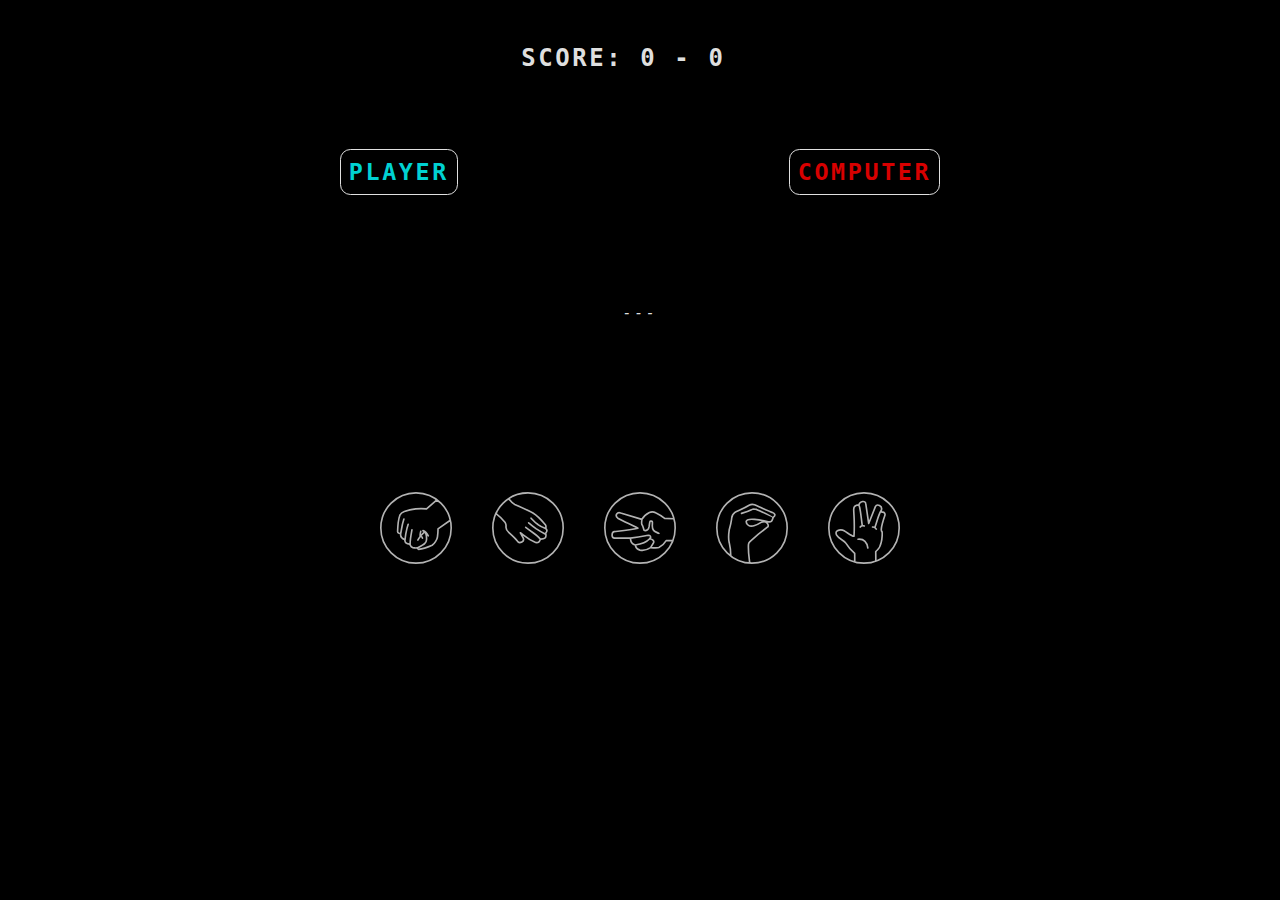
==== index.html @ 5221a865 "Add files via upload" ====
<!DOCTYPE html>
<html lang="en-us">
  <head>
    <meta charset="UTF-8">
    <meta name="viewport" content="width=device-width, initial-scale=1.0">
    <meta http-equiv="X-UA-Compatible" content="ie=edge">
    <title>Rock Paper Scissors Lizard Spock</title>
    <link rel="stylesheet" href="style.css">
  </head>
  <body>

    <div id="left">
        <h2 id="player">PLAYER</h2><span id="playerChoiceText"></span>
    </div>
    <div id="right">    
        <h2 id="computer">COMPUTER</h2><span id="computerChoiceText"></span>
    </div>
        
    <div id="scoreDiv">
        <h1 id="score">SCORE: <p id="playerScoreText" class="scoreText">0</p> - <p id="computerScoreText" class="scoreText">0</p></h1>
    </div>

    <span id="resultDiv" class="hidden">---</span>

    <div class="middle blinking">
        <h3 id="resultText" class="hidden">-</h3><h3 class="wins">wins!</h3>
    </div>

    <div id="controls">
        <img src="Rock.svg" id="rock" class="button"/>
        <img src="Paper.svg" id="paper" class="button"/>
        <img src="Scissors.svg" id="scissors" class="button"/>
        <img src="Lizard.svg" id="lizard" class="button"/>
        <img src="Spock.svg" id="Spock" class="button"/>
    </div>

	<script src="app.js"></script>
  </body>
</html>
---- style.css ----
*{
    font-family: monospace;
}
img {
    height: 10%;
    width: 10%;
    min-width: 5.5rem;
    max-width: 8rem;
}

h3 {
    display: block;
    margin: 0 auto;
    text-align: center;
    font-size: large;
    font-weight: 600;
    padding-top: 1.5%;
}

h1{
    max-width: 68%;
    margin: 0 auto;
    text-align: center;
    font-size: 133%;
    word-spacing: 0;
    padding-top: 2%;
}

.button {
    opacity: .7;
    fill: none;
    filter: invert();
    stroke: aquamarine;
    stroke-width: 20px;
}

.button:hover {
    cursor: pointer;
    fill: orange !important;
    stroke-width: 20;
    opacity: .95;
}

.button:active{
    fill: orangered;
    opacity: .8;
}

#controls {
    display: flex;
    justify-content: center;
    justify-content: space-evenly;
    padding-top: 19%;
}

#resultDiv{
    display: block;
    text-align: center;
    padding-top: 30%;
    font-size: smaller;
    font-style: italic;
}

#scoreDiv {
    display: block;
    text-align: center;
    margin: 0 auto;
}

#left {
    float: left;
    text-align: left;
    padding-top: 13%;
}

#right {
    float: right;
    text-align: right;
    padding-top: 13%;
}

#left>h2 {
    color:rgb(0, 210, 210);
}

#right>h2 {
    color: rgb(216, 0, 0);
}

p{
    min-width: 10rem;
    max-width: 10rem;
}

div {
    display: block;
}

p {
    display: inline;
    border: 0rem solid black;
    max-width: 100px;
    min-width: 100px;
    position: static;
}

body {
    background-color: black;
    color: rgba(255,255,255,.88);
    max-width: 600px;
    min-width: 500px;
    min-height: 500px;
    margin: 2.5% auto 0;
    font-size: 18px;
    letter-spacing: .2rem;
}

.middle {
    visibility: hidden;
    text-align: center;
}

#resultText{
    display: inline;
}

.wins{
    display: inline;
}


.blinking {

    animation: opacity 1.2s ease-in-out infinite;
    opacity: 1;
}

@keyframes opacity {
  0% {
    opacity: 1;
  }

  50% {
    opacity: 0
  }

  100% {
    opacity: 1;
  }
}

#player, #computer {
    border: .1rem solid rgba(255,255,255,.88);
    margin-top: 3rem;
    padding: .6rem;
    border-radius: .8rem;
    font-size: 130%;
}

span.hidden {
    margin-top: 4rem;
}

div.middle {
    margin-top: 2.7rem;
}
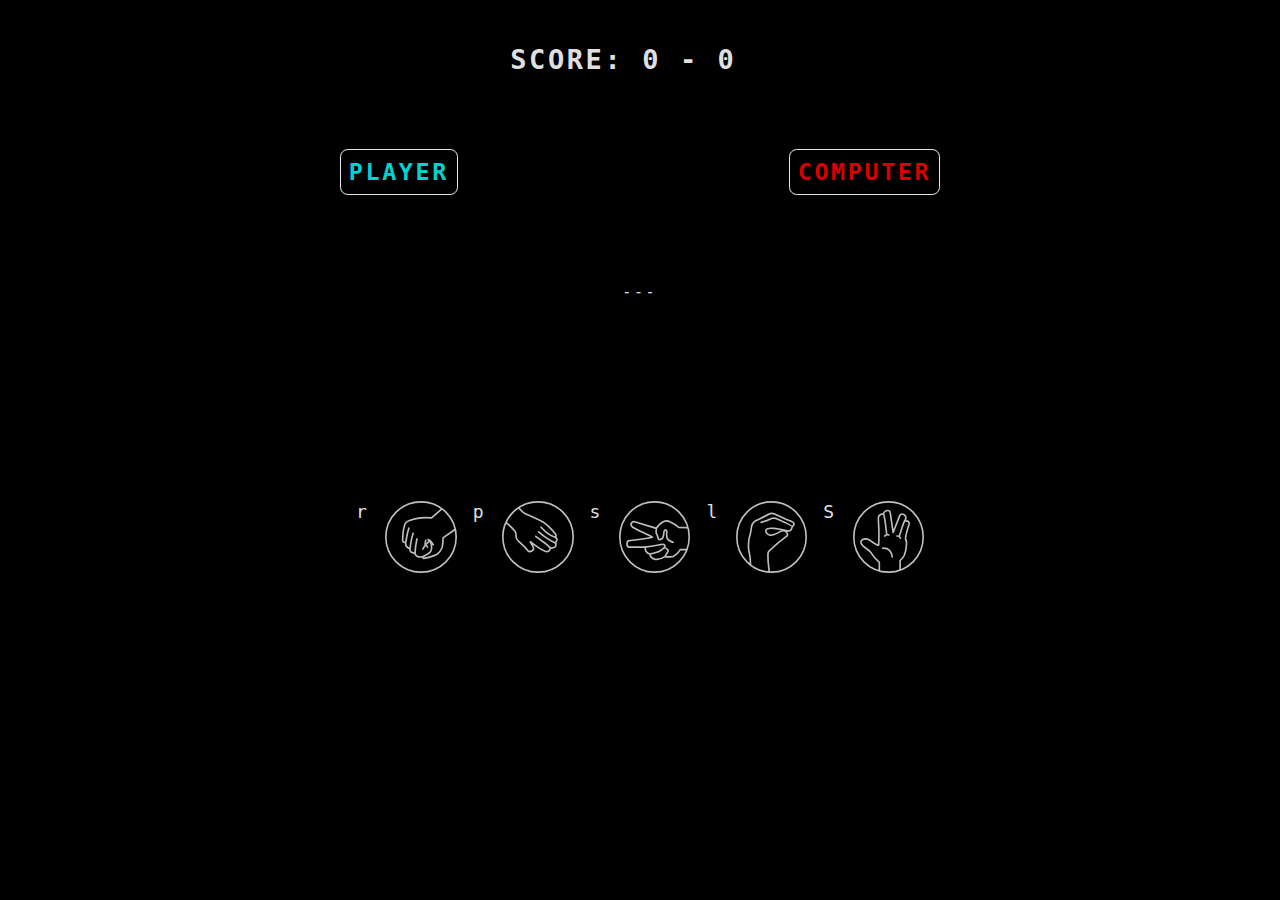
==== commit 0f61bc16: "Add files via upload" ====
--- a/index.html
+++ b/index.html
@@ -27,11 +27,26 @@
     </div>
 
     <div id="controls">
-        <img src="Rock.svg" id="rock" class="button"/>
-        <img src="Paper.svg" id="paper" class="button"/>
-        <img src="Scissors.svg" id="scissors" class="button"/>
-        <img src="Lizard.svg" id="lizard" class="button"/>
-        <img src="Spock.svg" id="Spock" class="button"/>
+        <label for="rock">r</label>
+        <img src="Rock.svg" id="rock" class="button trigger"/>
+        <label for="paper">p</label>
+        <img src="Paper.svg" id="paper" class="button trigger"/>
+        <label for="scissors">s</label>
+        <img src="Scissors.svg" id="scissors" class="button trigger"/>
+        <label for="lizard">l</label>
+        <img src="Lizard.svg" id="lizard" class="button trigger"/>
+        <label for="Spock">S</label>
+        <img src="Spock.svg" id="Spock" class="button trigger"/>
+    </div>
+
+    <div class="modal">
+      <div class="modal-Content">
+        <span class="close-button"><!---&times;---></span>
+        <h4>computer chose</h4>
+        <span id="modalResult" class="hidden"></span>
+        <span id="modalResultUser" class="hidden"></span>
+        <h3>you chose</h3>
+      </div>
     </div>
 
 	<script src="app.js"></script>
--- a/style.css
+++ b/style.css
@@ -6,6 +6,7 @@
     width: 10%;
     min-width: 5.5rem;
     max-width: 8rem;
+    clear: both;
 }
 
 h3 {
@@ -21,13 +22,13 @@
     max-width: 68%;
     margin: 0 auto;
     text-align: center;
-    font-size: 133%;
+    font-size: 150%;
     word-spacing: 0;
     padding-top: 2%;
 }
 
 .button {
-    opacity: .7;
+    opacity: .75;
     fill: none;
     filter: invert();
     stroke: aquamarine;
@@ -50,13 +51,13 @@
     display: flex;
     justify-content: center;
     justify-content: space-evenly;
-    padding-top: 19%;
+    padding-top: 24%;
 }
 
 #resultDiv{
     display: block;
     text-align: center;
-    padding-top: 30%;
+    padding-top: 26%;
     font-size: smaller;
     font-style: italic;
 }
@@ -106,7 +107,7 @@
 
 body {
     background-color: black;
-    color: rgba(255,255,255,.88);
+    color: rgba(255,255,255,.90);
     max-width: 600px;
     min-width: 500px;
     min-height: 500px;
@@ -131,7 +132,7 @@
 
 .blinking {
 
-    animation: opacity 1.2s ease-in-out infinite;
+    animation: opacity 1s ease-in-out infinite;
     opacity: 1;
 }
 
@@ -150,10 +151,10 @@
 }
 
 #player, #computer {
-    border: .1rem solid rgba(255,255,255,.88);
+    border: .1rem solid rgba(255,255,255,.90);
     margin-top: 3rem;
     padding: .6rem;
-    border-radius: .8rem;
+    border-radius: .6rem;
     font-size: 130%;
 }
 
@@ -163,4 +164,92 @@
 
 div.middle {
     margin-top: 2.7rem;
+}
+
+
+/*modal styles here*/
+.modal {
+    position: absolute;
+    display: flex;
+    justify-content: center;
+    left: 25%;
+    top: 5%;
+    width: 50%;
+    height: 90%;
+    background-color: rgba(0, 0, 0, 0.7);
+    opacity: 1;
+    visibility: hidden;
+    transform: scale(1.1);
+    transition: visibility 0s linear 0.25s, opacity 0.25s 0s, transform 0.25s;
+    border-radius: .5rem;
+}
+
+.modal-content {
+    position: absolute;
+    top: 50%;
+    left: 50%;
+    transform: translate(-50%, -50%);
+    background-color: black;
+    color: rgba(255,255,255, .95);
+    padding: 1rem 1.5rem;
+    width: 24rem;
+    border-radius: 0.5rem;
+}
+
+.close-button {
+    float: right;
+    position: static;
+    width: 1.5rem;
+    line-height: 1.5rem;
+    text-align: center;
+    cursor: pointer;
+    border-radius: 0.25rem;
+    background-color: lightgray;
+}
+
+.close-button:hover {
+    background-color: darkgray;
+}
+
+.show-modal {
+    opacity: 1;
+    visibility: visible;
+    transform: scale(1.0);
+    transition: visibility 0s linear 0s, opacity 0.2s 0s, transform 0.2s;
+}
+
+#modalResult{
+    display: block;
+    font-size: 5rem;
+    text-align: center;
+    padding: 15% 0;
+}
+
+#modalResultUser{
+    display: block;
+    font-size: 5rem;
+    text-align: center;
+    padding: 3% 0;
+    margin-top: -3%;
+    margin-bottom: 3%;
+}
+
+span+span{
+    padding-top: 0;
+    margin-bottom: 9%;  
+}
+
+span+h4{
+    font-size: 1.5rem;
+    display: flex;
+    justify-content: flex-start;
+    margin-bottom: -3rem;
+    padding-left: 2rem;
+    padding-top: 7rem;
+    padding-bottom: 1rem;
+    margin-top: 1.5rem;
+}
+
+label{
+    vertical-align: bottom;
 }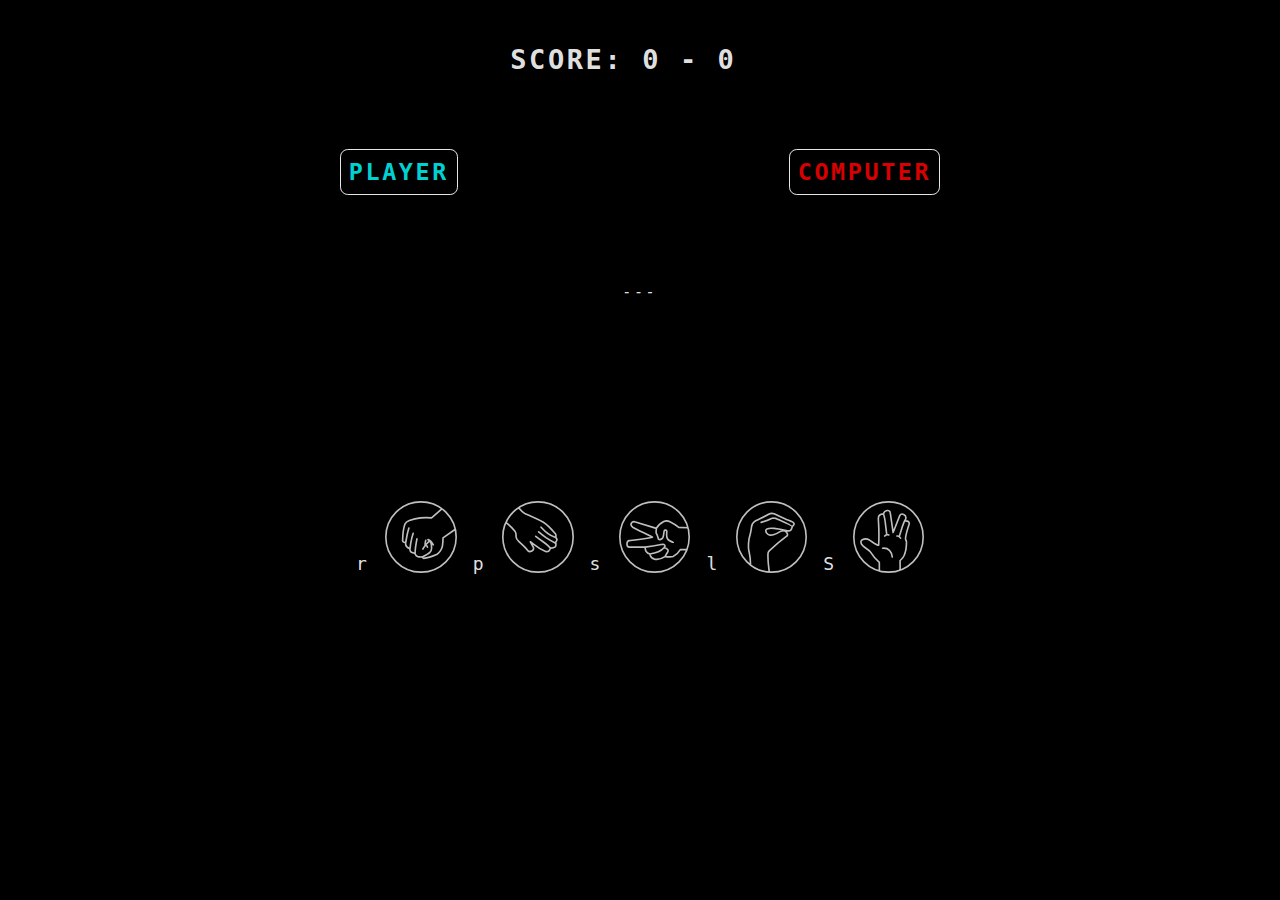
==== commit 87431090: "Initial commit" ====
--- a/index.html
+++ b/index.html
@@ -1,54 +1,54 @@
-<!DOCTYPE html>
-<html lang="en-us">
-  <head>
-    <meta charset="UTF-8">
-    <meta name="viewport" content="width=device-width, initial-scale=1.0">
-    <meta http-equiv="X-UA-Compatible" content="ie=edge">
-    <title>Rock Paper Scissors Lizard Spock</title>
-    <link rel="stylesheet" href="style.css">
-  </head>
-  <body>
-
-    <div id="left">
-        <h2 id="player">PLAYER</h2><span id="playerChoiceText"></span>
-    </div>
-    <div id="right">    
-        <h2 id="computer">COMPUTER</h2><span id="computerChoiceText"></span>
-    </div>
-        
-    <div id="scoreDiv">
-        <h1 id="score">SCORE: <p id="playerScoreText" class="scoreText">0</p> - <p id="computerScoreText" class="scoreText">0</p></h1>
-    </div>
-
-    <span id="resultDiv" class="hidden">---</span>
-
-    <div class="middle blinking">
-        <h3 id="resultText" class="hidden">-</h3><h3 class="wins">wins!</h3>
-    </div>
-
-    <div id="controls">
-        <label for="rock">r</label>
-        <img src="Rock.svg" id="rock" class="button trigger"/>
-        <label for="paper">p</label>
-        <img src="Paper.svg" id="paper" class="button trigger"/>
-        <label for="scissors">s</label>
-        <img src="Scissors.svg" id="scissors" class="button trigger"/>
-        <label for="lizard">l</label>
-        <img src="Lizard.svg" id="lizard" class="button trigger"/>
-        <label for="Spock">S</label>
-        <img src="Spock.svg" id="Spock" class="button trigger"/>
-    </div>
-
-    <div class="modal">
-      <div class="modal-Content">
-        <span class="close-button"><!---&times;---></span>
-        <h4>computer chose</h4>
-        <span id="modalResult" class="hidden"></span>
-        <span id="modalResultUser" class="hidden"></span>
-        <h3>you chose</h3>
-      </div>
-    </div>
-
-	<script src="app.js"></script>
-  </body>
+<!DOCTYPE html>
+<html lang="en-us">
+  <head>
+    <meta charset="UTF-8">
+    <meta name="viewport" content="width=device-width, initial-scale=1.0">
+    <meta http-equiv="X-UA-Compatible" content="ie=edge">
+    <title>Rock Paper Scissors Lizard Spock</title>
+    <link rel="stylesheet" href="style.css">
+  </head>
+  <body>
+
+    <div id="left">
+        <h2 id="player">PLAYER</h2><span id="playerChoiceText"></span>
+    </div>
+    <div id="right">    
+        <h2 id="computer">COMPUTER</h2><span id="computerChoiceText"></span>
+    </div>
+        
+    <div id="scoreDiv">
+        <h1 id="score">SCORE: <p id="playerScoreText" class="scoreText">0</p> - <p id="computerScoreText" class="scoreText">0</p></h1>
+    </div>
+
+    <span id="resultDiv" class="hidden">---</span>
+
+    <div class="middle blinking">
+        <h3 id="resultText" class="hidden">-</h3><h3 class="wins">wins!</h3>
+    </div>
+
+    <div id="controls">
+        <label for="rock">r</label>
+        <img src="Rock.svg" id="rock" class="button trigger"/>
+        <label for="paper">p</label>
+        <img src="Paper.svg" id="paper" class="button trigger"/>
+        <label for="scissors">s</label>
+        <img src="Scissors.svg" id="scissors" class="button trigger"/>
+        <label for="lizard">l</label>
+        <img src="Lizard.svg" id="lizard" class="button trigger"/>
+        <label for="Spock">S</label>
+        <img src="Spock.svg" id="Spock" class="button trigger"/>
+    </div>
+
+    <div class="modal">
+      <div class="modal-Content">
+        <span class="close-button"><!---&times;---></span>
+        <h4>computer chose</h4>
+        <span id="modalResult" class="hidden"></span>
+        <span id="modalResultUser" class="hidden"></span>
+        <h3>you chose</h3>
+      </div>
+    </div>
+
+	<script src="app.js"></script>
+  </body>
 </html>--- a/style.css
+++ b/style.css
@@ -1,255 +1,268 @@
-*{
-    font-family: monospace;
-}
-img {
-    height: 10%;
-    width: 10%;
-    min-width: 5.5rem;
-    max-width: 8rem;
-    clear: both;
-}
-
-h3 {
-    display: block;
-    margin: 0 auto;
-    text-align: center;
-    font-size: large;
-    font-weight: 600;
-    padding-top: 1.5%;
-}
-
-h1{
-    max-width: 68%;
-    margin: 0 auto;
-    text-align: center;
-    font-size: 150%;
-    word-spacing: 0;
-    padding-top: 2%;
-}
-
-.button {
-    opacity: .75;
-    fill: none;
-    filter: invert();
-    stroke: aquamarine;
-    stroke-width: 20px;
-}
-
-.button:hover {
-    cursor: pointer;
-    fill: orange !important;
-    stroke-width: 20;
-    opacity: .95;
-}
-
-.button:active{
-    fill: orangered;
-    opacity: .8;
-}
-
-#controls {
-    display: flex;
-    justify-content: center;
-    justify-content: space-evenly;
-    padding-top: 24%;
-}
-
-#resultDiv{
-    display: block;
-    text-align: center;
-    padding-top: 26%;
-    font-size: smaller;
-    font-style: italic;
-}
-
-#scoreDiv {
-    display: block;
-    text-align: center;
-    margin: 0 auto;
-}
-
-#left {
-    float: left;
-    text-align: left;
-    padding-top: 13%;
-}
-
-#right {
-    float: right;
-    text-align: right;
-    padding-top: 13%;
-}
-
-#left>h2 {
-    color:rgb(0, 210, 210);
-}
-
-#right>h2 {
-    color: rgb(216, 0, 0);
-}
-
-p{
-    min-width: 10rem;
-    max-width: 10rem;
-}
-
-div {
-    display: block;
-}
-
-p {
-    display: inline;
-    border: 0rem solid black;
-    max-width: 100px;
-    min-width: 100px;
-    position: static;
-}
-
-body {
-    background-color: black;
-    color: rgba(255,255,255,.90);
-    max-width: 600px;
-    min-width: 500px;
-    min-height: 500px;
-    margin: 2.5% auto 0;
-    font-size: 18px;
-    letter-spacing: .2rem;
-}
-
-.middle {
-    visibility: hidden;
-    text-align: center;
-}
-
-#resultText{
-    display: inline;
-}
-
-.wins{
-    display: inline;
-}
-
-
-.blinking {
-
-    animation: opacity 1s ease-in-out infinite;
-    opacity: 1;
-}
-
-@keyframes opacity {
-  0% {
-    opacity: 1;
-  }
-
-  50% {
-    opacity: 0
-  }
-
-  100% {
-    opacity: 1;
-  }
-}
-
-#player, #computer {
-    border: .1rem solid rgba(255,255,255,.90);
-    margin-top: 3rem;
-    padding: .6rem;
-    border-radius: .6rem;
-    font-size: 130%;
-}
-
-span.hidden {
-    margin-top: 4rem;
-}
-
-div.middle {
-    margin-top: 2.7rem;
-}
-
-
-/*modal styles here*/
-.modal {
-    position: absolute;
-    display: flex;
-    justify-content: center;
-    left: 25%;
-    top: 5%;
-    width: 50%;
-    height: 90%;
-    background-color: rgba(0, 0, 0, 0.7);
-    opacity: 1;
-    visibility: hidden;
-    transform: scale(1.1);
-    transition: visibility 0s linear 0.25s, opacity 0.25s 0s, transform 0.25s;
-    border-radius: .5rem;
-}
-
-.modal-content {
-    position: absolute;
-    top: 50%;
-    left: 50%;
-    transform: translate(-50%, -50%);
-    background-color: black;
-    color: rgba(255,255,255, .95);
-    padding: 1rem 1.5rem;
-    width: 24rem;
-    border-radius: 0.5rem;
-}
-
-.close-button {
-    float: right;
-    position: static;
-    width: 1.5rem;
-    line-height: 1.5rem;
-    text-align: center;
-    cursor: pointer;
-    border-radius: 0.25rem;
-    background-color: lightgray;
-}
-
-.close-button:hover {
-    background-color: darkgray;
-}
-
-.show-modal {
-    opacity: 1;
-    visibility: visible;
-    transform: scale(1.0);
-    transition: visibility 0s linear 0s, opacity 0.2s 0s, transform 0.2s;
-}
-
-#modalResult{
-    display: block;
-    font-size: 5rem;
-    text-align: center;
-    padding: 15% 0;
-}
-
-#modalResultUser{
-    display: block;
-    font-size: 5rem;
-    text-align: center;
-    padding: 3% 0;
-    margin-top: -3%;
-    margin-bottom: 3%;
-}
-
-span+span{
-    padding-top: 0;
-    margin-bottom: 9%;  
-}
-
-span+h4{
-    font-size: 1.5rem;
-    display: flex;
-    justify-content: flex-start;
-    margin-bottom: -3rem;
-    padding-left: 2rem;
-    padding-top: 7rem;
-    padding-bottom: 1rem;
-    margin-top: 1.5rem;
-}
-
-label{
-    vertical-align: bottom;
+*{
+    font-family: monospace;
+}
+img {
+    height: 10%;
+    width: 10%;
+    min-width: 5.5rem;
+    max-width: 8rem;
+    clear: both;
+}
+
+h3 {
+    display: block;
+    margin: 0 auto;
+    text-align: center;
+    font-size: large;
+    font-weight: 600;
+    padding-top: 1.5%;
+}
+
+h1{
+    max-width: 68%;
+    margin: 0 auto;
+    text-align: center;
+    font-size: 150%;
+    word-spacing: 0;
+    padding-top: 2%;
+}
+
+.button {
+    opacity: .75;
+    fill: none;
+    filter: invert();
+    stroke: aquamarine;
+    stroke-width: 20px;
+}
+
+.button:hover {
+    cursor: pointer;
+    fill: orange !important;
+    stroke-width: 20;
+    opacity: .95;
+}
+
+.button:active{
+    fill: orangered;
+    opacity: .8;
+}
+
+#controls {
+    display: flex;
+    justify-content: center;
+    justify-content: space-evenly;
+    padding-top: 24%;
+}
+
+#resultDiv{
+    display: block;
+    text-align: center;
+    padding-top: 26%;
+    font-size: smaller;
+    font-style: italic;
+}
+
+#scoreDiv {
+    display: block;
+    text-align: center;
+    margin: 0 auto;
+}
+
+#left {
+    float: left;
+    text-align: left;
+    padding-top: 13%;
+}
+
+#right {
+    float: right;
+    text-align: right;
+    padding-top: 13%;
+}
+
+#left>h2 {
+    color:rgb(0, 210, 210);
+}
+
+#right>h2 {
+    color: rgb(216, 0, 0);
+}
+
+p{
+    min-width: 10rem;
+    max-width: 10rem;
+}
+
+div {
+    display: block;
+}
+
+p {
+    display: inline;
+    border: 0rem solid black;
+    max-width: 100px;
+    min-width: 100px;
+    position: static;
+}
+
+body {
+    background-color: black;
+    color: rgba(255,255,255,.90);
+    max-width: 600px;
+    min-width: 500px;
+    min-height: 500px;
+    margin: 2.5% auto 0;
+    font-size: 18px;
+    letter-spacing: .2rem;
+}
+
+.middle {
+    visibility: hidden;
+    text-align: center;
+}
+
+#resultText{
+    display: inline;
+}
+
+.wins{
+    display: inline;
+}
+
+
+.blinking {
+
+    animation: opacity 1.02s ease-in-out infinite;
+    opacity: 1;
+}
+
+@keyframes opacity {
+  0% {
+    opacity: .44;
+  }
+
+  50% {
+    opacity: 0
+  }
+
+  100% {
+    opacity: .88;
+  }
+}
+
+#player, #computer {
+    border: .1rem solid rgba(255,255,255,.90);
+    margin-top: 3rem;
+    padding: .6rem;
+    border-radius: .6rem;
+    font-size: 130%;
+}
+
+span.hidden {
+    margin-top: 4rem;
+}
+
+div.middle {
+    margin-top: 2.7rem;
+}
+
+/*modal styles here*/
+.modal {
+    position: absolute;
+    display: flex;
+    justify-content: center;
+    left: 25%;
+    top: 5%;
+    width: 50%;
+    height: 90%;
+    background-color: rgba(9, 9, 9, 0.87);
+    color: rgba(255, 255, 255,.9);
+    opacity: 1;
+    visibility: hidden;
+    transform: scale(1.1);
+    transition: visibility 0s linear 0.25s, opacity 0.25s 0s, transform 0.25s;
+    border-radius: .5rem;
+}
+
+.modal-content {
+    position: absolute;
+    top: 50%;
+    left: 50%;
+    transform: translate(-50%, -50%);
+    background-color: rgb(0, 0, 0);
+    color: rgba(255,255,255, 1);
+    padding: 1rem 1.5rem;
+    width: 24rem;
+    border-radius: 0.5rem;
+}
+
+.close-button {
+    float: right;
+    position: static;
+    width: 1.5rem;
+    line-height: 1.5rem;
+    text-align: center;
+    cursor: pointer;
+    border-radius: 0.25rem;
+    background-color: lightgray;
+}
+
+.close-button:hover {
+    background-color: darkgray;
+}
+
+.show-modal {
+    opacity: 1;
+    visibility: visible;
+    transform: scale(1.0);
+    transition: visibility 0s linear 0s, opacity 0.2s 0s, transform 0.2s;
+}
+
+#modalResult{
+    display: block;
+    font-size: 5rem;
+    text-align: center;
+    padding: 15% 0;
+    opacity: 1;
+}
+
+#modalResultUser{
+    display: block;
+    font-size: 5rem;
+    text-align: center;
+    padding: 3% 0;
+    margin-top: -3%;
+    margin-bottom: 3%;
+    opacity: 1;
+}
+
+span+span{
+    padding-top: 0;
+    margin-bottom: 9%;  
+}
+
+span+h4{
+    font-size: 1.4rem;
+    display: flex;
+    justify-content: flex-start;
+    margin-bottom: -3rem;
+    padding-left: 2rem;
+    padding-top: 7rem;
+    padding-bottom: 1rem;
+    margin-top: 1.6rem;
+}
+
+label{
+    text-align: end;
+    vertical-align: bottom;
+    margin-top: 4rem;
+}
+
+.modal-Content img{
+ opacity: 1;
+}
+
+.modal{
+    display:flex;
+    justify-content: space-evenly;
 }